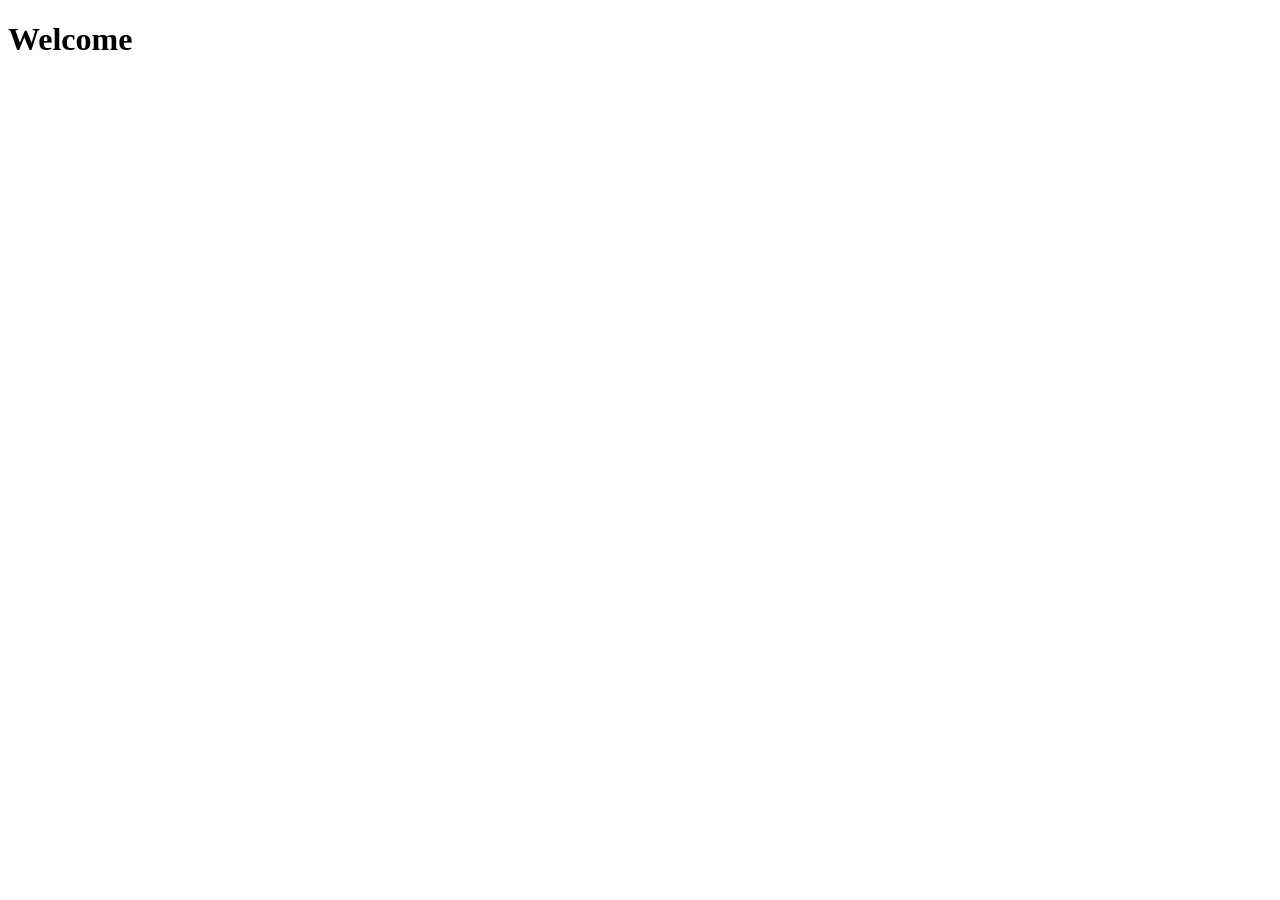
==== index.html @ 9cedde77 "initial commit" ====
<!DOCTYPE html>
<html lang="en">
<head>
    <meta charset="UTF-8">
    <meta name="viewport" content="width=device-width, initial-scale=1.0">
    <title>Maple Leaf Kitchen</title>
</head>
<body>
    <h1>Welcome</h1>





</body>
</html>
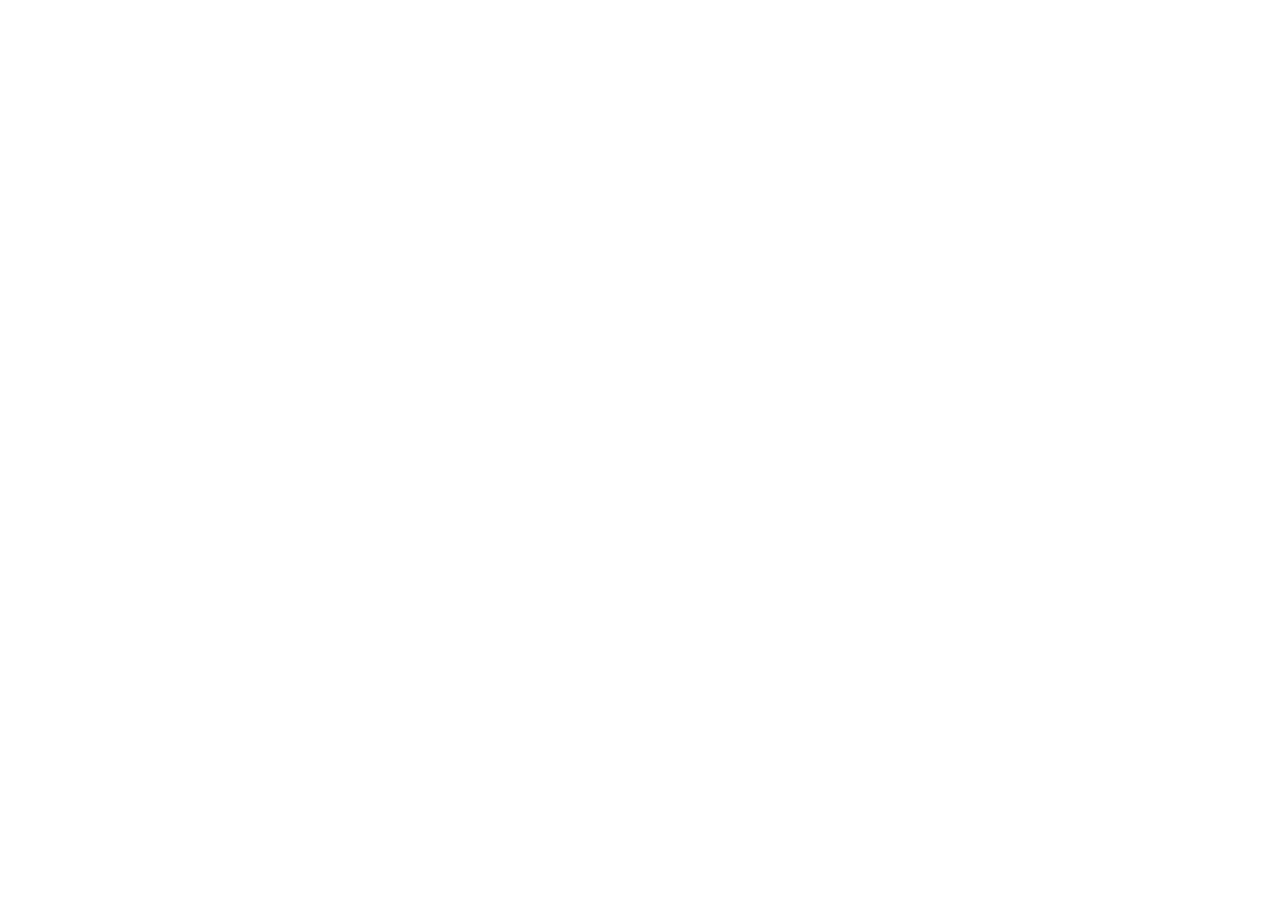
==== commit 672afc28: "Linked style.css to index.html" ====
--- a/index.html
+++ b/index.html
@@ -4,13 +4,12 @@
     <meta charset="UTF-8">
     <meta name="viewport" content="width=device-width, initial-scale=1.0">
     <title>Maple Leaf Kitchen</title>
+    <link rel="stylesheet" href="style.css">
 </head>
-<body>
-    <h1>Welcome</h1>
+<body> 
 
 
 
-
-
+    <script src="script.js"></script>
 </body>
-</html>
+</html>
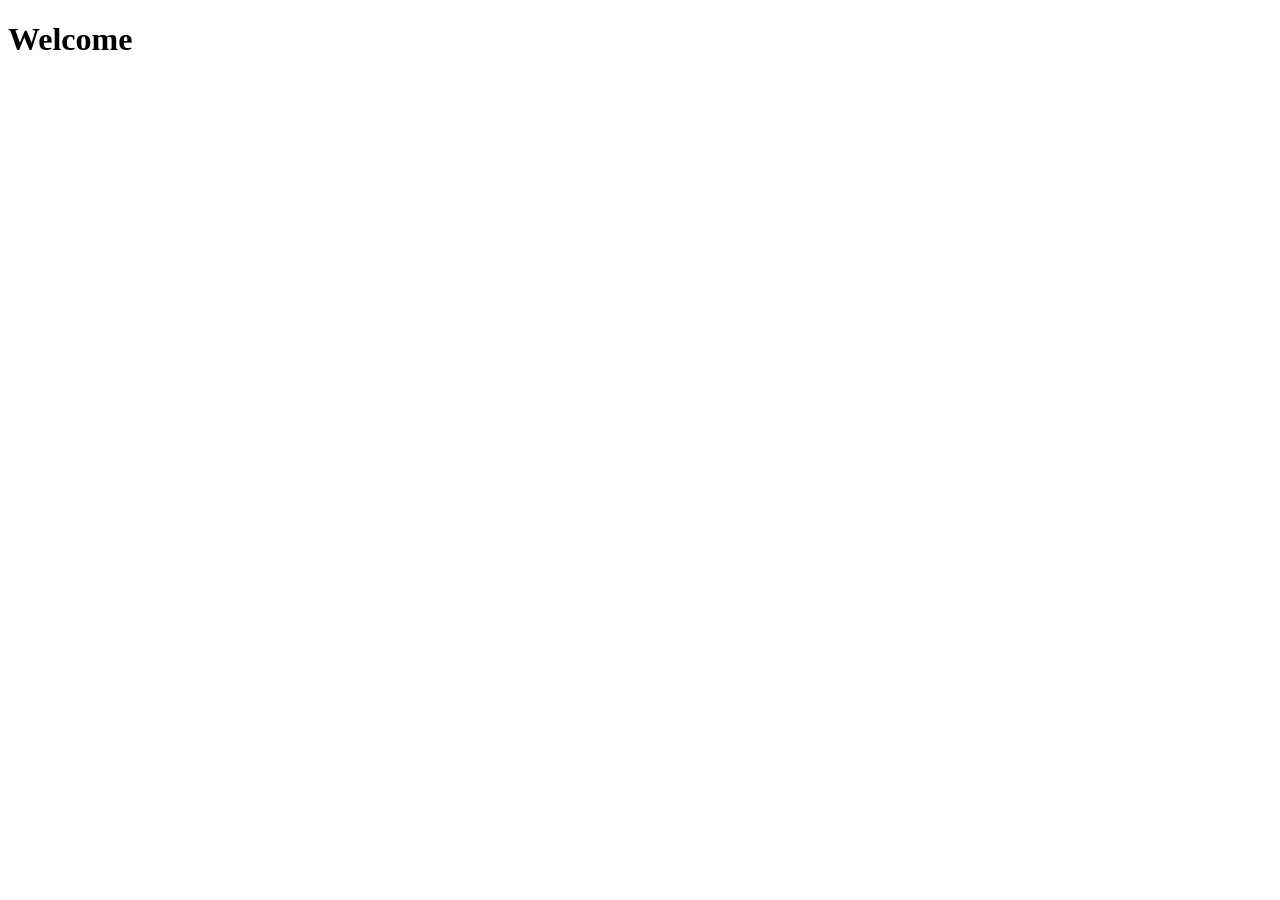
==== commit eb44a6ca: "Merge pull request #1 from njugunamark310-cloud/kamaru/index_page Kamaru/index page" ====
--- a/index.html
+++ b/index.html
@@ -4,12 +4,13 @@
     <meta charset="UTF-8">
     <meta name="viewport" content="width=device-width, initial-scale=1.0">
     <title>Maple Leaf Kitchen</title>
-    <link rel="stylesheet" href="style.css">
 </head>
-<body> 
+<body>
+    <h1>Welcome</h1>
 
 
 
-    <script src="script.js"></script>
+
+
 </body>
-</html>+</html>
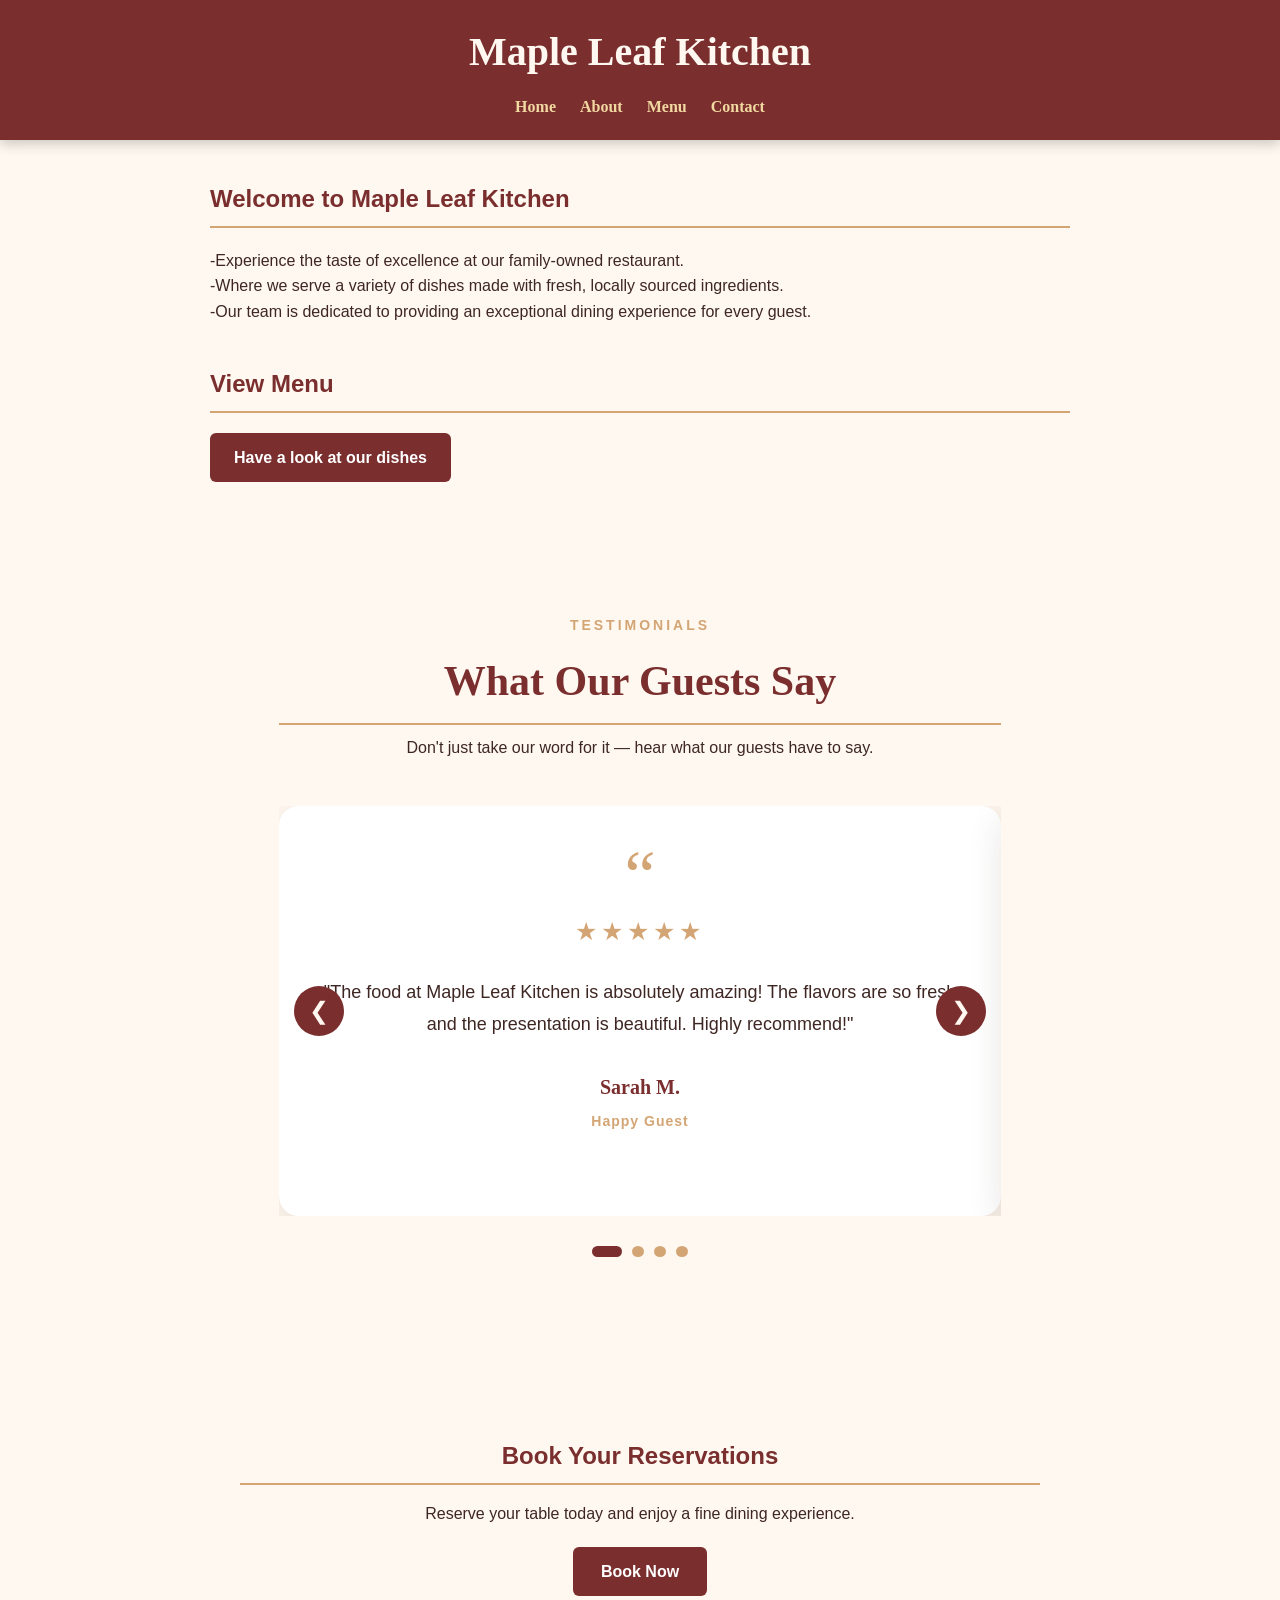
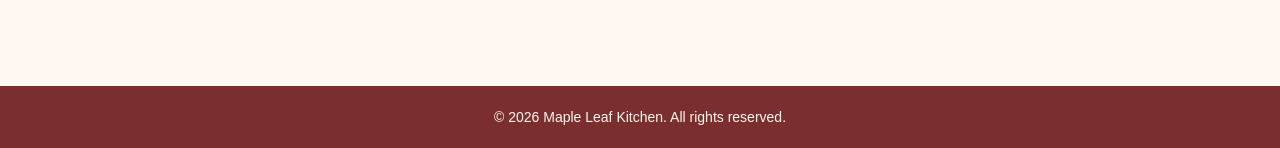
==== commit 6ac31ec5: "Rename homepage to index" ====
--- a/index.html
+++ b/index.html
@@ -1,16 +1,189 @@
-<!DOCTYPE html>
+ <!DOCTYPE html>
 <html lang="en">
 <head>
     <meta charset="UTF-8">
     <meta name="viewport" content="width=device-width, initial-scale=1.0">
     <title>Maple Leaf Kitchen</title>
+    <link rel="stylesheet" href="styles.css">
 </head>
+
 <body>
-    <h1>Welcome</h1>
+    <header>
+        <h1>Maple Leaf Kitchen</h1>
+    <nav>
+        <ul>
+            <li><a href="homepage.html">Home</a></li>
+            <li><a href="about.html">About</a></li>
+            <li><a href="menu.html">Menu</a></li>
+            <li><a href="contact.html">Contact</a></li>
+        </ul>
+    </nav>
+</header>
+
+<main>
+<section>
+    <h2>Welcome to Maple Leaf Kitchen</h2>
+    <p>-Experience the taste of excellence at our family-owned restaurant. <br> 
+        -Where we serve a variety of dishes made with fresh, locally sourced ingredients. <br>
+        -Our team is dedicated to providing an exceptional dining experience for every guest.</p>
+</section>
+
+<section>
+    <h2>View Menu</h2>
+    <a href="menu.html" class="menu button">Have a look at our dishes</a>
+</section>
+
+<section class="testimonials">
+
+    <div class="testimonial-heading">
+        <span>TESTIMONIALS</span>
+
+        <h2>What Our Guests Say</h2>
+
+        <p>
+            Don't just take our word for it —
+            hear what our guests have to say.
+        </p>
+    </div>
+ 
+
+    <div class="testimonial-slider-container">
+
+        <button class="slider-btn prev-btn" aria-label="Previous testimonial">
+            &#10094;
+        </button>
 
 
+        <div class="testimonial-slider">
 
+            <!-- Testimonial 1 -->
+            <div class="testimonial-card">
+
+                <div class="quote-icon">“</div>
+
+                <div class="stars">
+                    ★★★★★
+                </div>
+
+                <p>
+                    "The food at Maple Leaf Kitchen is absolutely amazing!
+                    The flavors are so fresh and the presentation is beautiful.
+                    Highly recommend!"
+                </p>
+
+                <div class="customer">
+                    <h3>Sarah M.</h3>
+                    <span>Happy Guest</span>
+                </div>
+
+            </div>
+
+
+            <!-- Testimonial 2 -->
+            <div class="testimonial-card">
+
+                <div class="quote-icon">“</div>
+
+                <div class="stars">
+                    ★★★★★
+                </div>
+
+                <p>
+                    "I had a wonderful dining experience at Maple Leaf Kitchen.
+                    The staff was friendly and attentive, and the food was delicious.
+                    I will definitely be coming back!"
+                </p>
+
+                <div class="customer">
+                    <h3>John D.</h3>
+                    <span>Jubilated Guest</span>
+                </div>
+
+            </div>
+
+
+            <!-- Testimonial 3 -->
+            <div class="testimonial-card">
+
+                <div class="quote-icon">“</div>
+
+                <div class="stars">
+                    ★★★★★
+                </div>
+
+                <p>
+                    "Maple Leaf Kitchen is my go-to restaurant for special occasions.
+                    The ambiance is cozy and inviting, and the food is always top-notch.
+                    I can't wait to return!"
+                </p>
+
+                <div class="customer">
+                    <h3>Emily R.</h3>
+                    <span>Thrilled Guest</span>
+                </div>
+
+            </div>
+
+
+            <!-- Testimonial 4 -->
+            <div class="testimonial-card">
+
+                <div class="quote-icon">“</div>
+
+                <div class="stars">
+                    ★★★★★
+                </div>
+
+                <p>
+                    "Every visit to Maple Leaf Kitchen is memorable.
+                    The service is excellent and the food never disappoints!"
+                </p>
+
+                <div class="customer">
+                    <h3>Michael K.</h3>
+                    <span>Delighted Guest</span>
+                </div>
+
+            </div>
+
+        </div>
+
+
+        <button class="slider-btn next-btn" aria-label="Next testimonial">
+            &#10095;
+        </button>
+
+    </div>
+
+
+    <div class="slider-dots">
+
+        <button class="dot active" data-slide="0"></button>
+
+        <button class="dot" data-slide="1"></button>
+
+        <button class="dot" data-slide="2"></button>
+
+        <button class="dot" data-slide="3"></button>
+
+    </div>
+</section>
+
+<section class="reservation-section">
+  <h2>Book Your Reservations</h2>
+  <p>Reserve your table today and enjoy a fine dining experience.</p>
+  <a href="contact.html" class="reservation-btn">Book Now</a>
+</section>
+
+
+</main>
+ 
+     <footer class="site-footer">
+        <p>&copy; 2026 Maple Leaf Kitchen. All rights reserved.</p>
+  </footer>
+   
+<script src="script.js"></script>
 
 
 </body>
-</html>
+</html>
--- a/styles.css
+++ b/styles.css
@@ -0,0 +1,807 @@
+/*=======================================
+   HOME PAGE
+======================================== */
+
+/* Home intro */
+#home p {
+  margin-top: 15px;
+  font-size: 18px;
+  color: #3e2723;
+}
+
+/* Menu button */
+ .menu.button {
+  display: inline-block;
+  background-color: #7a2e2e;   /* same as slider base */
+  color: #ffffff;              /* white text */
+  padding: 12px 24px;
+  border: none;
+  border-radius: 6px;
+  font-weight: bold;
+  text-decoration: none;
+  cursor: pointer;
+  transition: background 0.3s ease, transform 0.3s ease;
+}
+
+.menu.button:hover {
+  background-color: #d4a574;   /* gold-brown hover */
+  color: #ffffff;
+  transform: scale(1.05);
+}
+
+
+/* Reservation section */
+.reservation-section {
+  background-color: #fff8f0;   /* same as slider base */
+  padding: 30px;
+  text-align: center;
+  border-radius: 8px;
+}
+
+.reservation-section h2 {
+  color: #7a2e2e;
+  margin-bottom: 15px;
+}
+
+.reservation-section p {
+  margin-bottom: 20px;
+  color: #3e2723;
+}
+
+ .reservation-btn {
+  display: inline-block;
+  background-color: #7a2e2e;   /* same as slider base */
+  color: #ffffff;              /* white text */
+  padding: 12px 28px;
+  border: none;
+  border-radius: 6px;
+  font-weight: bold;
+  text-decoration: none;
+  cursor: pointer;
+  transition: background 0.3s ease, transform 0.3s ease;
+}
+
+.reservation-btn:hover {
+  background-color: #d4a574;   /* gold-brown hover */
+  color: #ffffff;
+  transform: scale(1.05);
+}
+
+
+
+/* ========================================
+   TESTIMONIALS
+======================================== */
+
+.testimonials {
+    padding: 90px 8%;
+    background: #fff8f0;
+    text-align: center;
+    overflow: hidden;
+    color: #3e2723;
+    font-family: 'Segoe UI', Arial, sans-serif;
+}
+
+
+/* ========================================
+   HEADING
+======================================== */
+
+.testimonial-heading span {
+    color: #d4a574;
+    font-size: 14px;
+    font-weight: 700;
+    letter-spacing: 3px;
+}
+
+.testimonial-heading h2 {
+    margin: 10px 0;
+    font-size: 42px;
+    color: #7a2e2e;
+    font-family: Georgia, serif;
+}
+
+.testimonial-heading p {
+    color: #3e2723;
+    max-width: 600px;
+    margin: 0 auto 45px;
+}
+
+
+/* ========================================
+   SLIDER
+======================================== */
+
+.testimonial-slider-container {
+    position: relative;
+    max-width: 900px;
+    margin: 0 auto;
+    overflow: hidden;
+}
+
+.testimonial-slider {
+    display: flex;
+    width: 100%;
+    transition: transform 0.6s ease-in-out;
+}
+
+.testimonial-card {
+    flex: 0 0 100%;
+    width: 100%;
+    box-sizing: border-box;
+
+    background: #ffffff;
+
+    padding: 50px 45px;
+
+    border-radius: 20px;
+
+    box-shadow: 0 10px 35px rgba(62, 39, 35, 0.12);
+}
+
+
+/* ========================================
+   QUOTE ICON
+======================================== */
+
+.quote-icon {
+    font-size: 70px;
+    line-height: 40px;
+
+    color: #d4a574;
+
+    font-family: Georgia, serif;
+}
+
+
+/* ========================================
+   STAR RATING
+======================================== */
+
+.stars {
+    color: #d4a574;
+
+    font-size: 25px;
+
+    letter-spacing: 4px;
+
+    margin: 15px 0 25px;
+}
+
+
+/* ========================================
+   TESTIMONIAL TEXT
+======================================== */
+
+.testimonial-card > p {
+    font-size: 18px;
+
+    line-height: 1.8;
+
+    color: #3e2723;
+
+    max-width: 750px;
+
+    margin: 0 auto;
+}
+
+
+/* ========================================
+   CUSTOMER
+======================================== */
+
+.customer {
+    margin-top: 30px;
+
+    text-align: center;
+}
+
+.customer h3 {
+    margin: 0 0 5px;
+
+    color: #7a2e2e;
+
+    font-size: 20px;
+
+    font-weight: 700;
+
+    font-family: Georgia, serif;
+}
+
+.customer span {
+    color: #d4a574;
+
+    font-size: 14px;
+
+    font-weight: 600;
+
+    letter-spacing: 1px;
+}
+
+
+/* ========================================
+   PREVIOUS / NEXT BUTTONS
+======================================== */
+
+.slider-btn {
+    position: absolute;
+
+    top: 50%;
+
+    transform: translateY(-50%);
+
+    width: 50px;
+    height: 50px;
+
+    border: none;
+
+    border-radius: 50%;
+
+    background: #7a2e2e;
+
+    color: #fff8f0;
+
+    font-size: 24px;
+
+    cursor: pointer;
+
+    z-index: 10;
+
+    display: flex;
+
+    align-items: center;
+
+    justify-content: center;
+
+    transition: background 0.3s ease,
+                transform 0.3s ease;
+}
+
+
+/* Hover */
+
+.slider-btn:hover {
+    background: #d4a574;
+
+    transform: translateY(-50%) scale(1.1);
+}
+
+
+/* Previous */
+
+.prev-btn {
+    left: 15px;
+}
+
+
+/* Next */
+
+.next-btn {
+    right: 15px;
+}
+
+
+/* ========================================
+   SLIDER DOTS
+======================================== */
+
+.slider-dots {
+    display: flex;
+
+    justify-content: center;
+
+    gap: 10px;
+
+    margin-top: 30px;
+}
+
+.dot {
+    width: 11px;
+    height: 11px;
+
+    border: none;
+
+    border-radius: 50%;
+
+    background: #d4a574;
+
+    cursor: pointer;
+
+    transition: width 0.3s ease,
+                background 0.3s ease;
+}
+
+
+/* Active dot */
+
+.dot.active {
+    width: 30px;
+
+    border-radius: 10px;
+
+    background: #7a2e2e;
+}
+
+
+/* ========================================
+   MOBILE
+======================================== */
+
+@media screen and (max-width: 768px) {
+
+    .testimonials {
+        padding: 70px 5%;
+    }
+
+    .testimonial-heading h2 {
+        font-size: 32px;
+    }
+
+    .testimonial-card {
+        padding: 40px 25px;
+    }
+
+    .testimonial-card > p {
+        font-size: 16px;
+    }
+
+    .slider-btn {
+        width: 40px;
+        height: 40px;
+
+        font-size: 18px;
+    }
+
+    .prev-btn {
+        left: 5px;
+    }
+
+    .next-btn {
+        right: 5px;
+    }
+
+}
+
+/*=======================================
+   CONTACT PAGE
+======================================== */
+#contact {
+  padding: 60px 40px;
+  background-color: #222;   /* cream background to match testimonials */
+  color: #fff;              /* dark brown text */
+}
+#contact h2 {
+  font-size: 32px;
+  text-align: center;
+  margin-bottom: 10px;
+}
+#contact > p {
+  text-align: center;
+  margin-bottom: 30px;
+  color: #bbb;              /* maroon text for emphasis */
+  font-size: 15px;
+}
+.contact-form {
+  max-width: 600px;
+  margin: 0 auto;
+}
+
+/* Contact form feedback message */
+#formMessage {
+  margin-top: 15px;
+  font-size: 16px;
+  font-weight: 600;
+  color: #7a2e2e;              /* maroon text for emphasis */
+  text-align: center;
+}
+
+/* Saved contact section */
+#saved-contact {
+  background-color: #fff8f0;   /* cream background to match testimonials */
+  border: 1px solid #d4a574;   /* gold accent border */
+  border-radius: 8px;
+  padding: 20px;
+  margin-top: 30px;
+  text-align: center;
+  font-family: 'Segoe UI', Arial, sans-serif;
+  color: #3e2723;              /* dark brown text */
+}
+
+#saved-contact h2 {
+  color: #7a2e2e;              /* maroon heading */
+  font-family: Georgia, serif;
+  margin-bottom: 10px;
+}
+
+#savedContactMessage {
+  font-size: 15px;
+  color: #3e2723;              /* dark brown for readability */
+  margin: 0;
+}
+
+
+.form-group {
+  margin-bottom: 20px;
+}
+.form-group label {
+  display: block;
+  margin-bottom: 6px;
+  font-family: 'Arial', sans-serif;
+  font-size: 14px;
+  color: #ddd;
+}.form-group input,
+.form-group textarea {
+  width: 100%;
+  padding: 12px 15px;
+  border: 2px solid #555;
+  border-radius: 6px;
+  background-color: #333;
+  color: #fff;
+  font-size: 15px;
+  font-family: 'Georgia', serif;
+}
+
+.form-group input:focus,
+.form-group textarea:focus {
+  border-color: #4d3825;
+  outline: none;
+  background-color: #3a3a3a;
+}button[type='submit'] {
+  display: block;
+  width: 100%;
+  padding: 14px;
+  background-color: #59422e;
+  color: #fff;
+  font-size: 16px;
+  font-weight: bold;
+  border: none;
+  border-radius: 6px;
+  cursor: pointer;
+  transition: 0.3s ease;
+}
+
+button[type='submit']:hover {
+  background-color: #53463c;
+}
+
+
+
+/*MAPLE LEAF KITCHEN MENU DESIGN*/
+/* Food Cards */
+/* Header */
+header{
+    background:#7a2e2e;
+    color:#fff8f0;
+    text-align:center;
+    padding:20px;
+    box-shadow:0 4px 12px rgba(0,0,0,.2);
+    font-family:Georgia, serif;
+}
+
+header h1{
+    margin:0;
+    font-size:2.5rem;
+    font-family:Georgia, serif;
+    color:#fff8f0;
+}
+
+nav ul{
+    display:flex;
+    justify-content:center;
+    gap:30px;
+    list-style:none;
+    padding:15px 0 0;
+    margin:0;
+}
+
+nav a{
+    color:#f2d9a1;
+    text-decoration:none;
+    font-weight:bold;
+    transition:.3s;
+}
+
+nav a:hover{
+    color:white;
+}
+/* Header */
+
+header{
+    background:#7a2e2e;
+    color:#fff8f0;
+    text-align:center;
+    padding:20px;
+    box-shadow:0 4px 12px rgba(0,0,0,.2);
+}
+
+header h1{
+    margin:0;
+    font-size:2.5rem;
+    font-family:Georgia, serif;
+    color:#fff8f0;
+}
+
+nav ul{
+    display:flex;
+    justify-content:center;
+    gap:30px;
+    list-style:none;
+    padding:15px 0 0;
+    margin:0;
+}
+
+nav a{
+    color:#f2d9a1;
+    text-decoration:none;
+    font-weight:bold;
+    transition:.3s;
+}
+
+nav a:hover{
+    color:white;
+}
+.section-heading{
+    text-align:center;
+}
+
+.section-heading img{
+    margin-top:15px;
+}
+/* Breakfast and Dinner section images */
+
+.menu-section > .contain > img,
+.section-heading img {
+
+    display: block;
+    margin: 20px auto;
+
+    width: 900px;
+    height: 240px;
+
+    object-fit: cover;
+
+    border-radius: 15px;
+    border: 4px solid #d4a574;
+
+    box-shadow: 0 8px 20px rgba(0,0,0,.25);
+
+    transition: .3s ease;
+}
+
+.menu-section > .contain > img:hover,
+.section-heading img:hover {
+
+    transform: scale(1.05);
+
+}
+
+
+.section-heading img{
+    width:100%;
+    max-width:2000px;
+    height:260px;
+    object-fit:cover;
+    border-radius:20px;
+    border:4px solid #d4a574;
+}
+
+.food-info {
+    background: #fff;
+    border: 2px solid #d4a574;
+    border-radius: 16px;
+    padding: 20px;
+    margin: 40px auto;
+    text-align: center;
+    box-shadow: 0 6px 18px rgba(0,0,0,0.12);
+    transition: all 0.3s ease;
+}
+
+.food-info:hover {
+    transform: translateY(-6px);
+    box-shadow: 0 12px 24px rgba(0,0,0,0.18);
+}
+/*food changes*/
+.food-info img {
+    width: 220px;
+    height: 180px;
+    object-fit: cover;
+    border-radius: 12px;
+    border: 3px solid #d4a574;
+    display: block;
+    margin: 15px auto;
+}
+.food-info h3{
+    color:#7a2e2e;
+    margin-top:15px;
+}
+/* buttons */
+.add-to-cart{
+    background:#7a2e2e;
+    color:#fff8f0;
+    border:none;
+    padding:12px 24px;
+    border-radius:8px;
+    cursor:pointer;
+    transition:.3s;
+}
+/* cart section */
+.add-to-cart:hover{
+    background:#3e2723;
+}
+.price{
+    color:#7a2e2e;
+    font-size:22px;
+    font-weight:bold;   
+}
+.cart-section{
+    background:white;
+    border:2px solid #d4a574;
+    border-radius:16px;
+    padding:25px;
+    margin-top:40px;
+}
+
+.cart-section h2{
+    color:#7a2e2e;
+}
+
+.cart-item{
+    border-bottom:1px solid #d4a574;
+    padding:15px 0;
+/* Menu form */
+}
+.add-menu-item{
+    background:white;
+    border:2px solid #d4a574;
+    border-radius:16px;
+    padding:25px;
+    margin-top:40px;
+}
+
+.add-menu-item h2{
+    color:#7a2e2e;
+}
+
+.add-menu-item input{
+    width:100%;
+    padding:12px;
+    margin:10px 0;
+    border:1px solid #d4a574;
+    border-radius:8px;
+}
+
+.add-menu-item button{
+    background:#7a2e2e;
+    color:#fff8f0;
+    border:none;
+    padding:12px 20px;
+    border-radius:8px;
+    cursor:pointer;
+}
+
+.add-menu-item button:hover{
+    background:#3e2723;
+    transform: translateY(-8px);
+    box-shadow: 0 15px 30px rgba(0,0,0,0.2);
+}
+
+ .site-footer {
+  background-color: #7a2e2e;   /* maroon base */
+  color: #fff8f0;              /* cream text */
+  text-align: center;
+  padding: 20px;
+  font-family: 'Segoe UI', Arial, sans-serif;
+  font-size: 14px;
+}
+
+.site-footer hr {
+  border: none;
+  border-top: 1px solid #d4a574; /* gold accent line */
+  margin-bottom: 10px;
+}
+
+.site-footer p {
+  margin: 0;
+  color: #fff8f0;              /* keep text cream for readability */
+}
+
+/*=======================================
+   ABOUT PAGE
+======================================== */
+
+
+
+
+
+
+
+/* Reset & base */
+* {
+  box-sizing: border-box;
+}
+
+body {
+  margin: 0;
+  padding: 0;
+  font-family: 'Segoe UI', Arial, sans-serif;
+  line-height: 1.6;
+  color: #3e2723;
+  background-color: #fff8f0;
+}
+
+/* Header & nav */
+header {
+  background-color: #7a2e2e;
+  color: #fff8f0;
+  padding: 20px;
+  text-align: center;
+}
+
+header h1 {
+  margin: 0 0 10px;
+  font-family: Georgia, serif;
+}
+
+nav ul {
+  list-style: none;
+  display: flex;
+  justify-content: center;
+  gap: 24px;
+  margin: 0;
+  padding: 0;
+}
+
+nav a {
+  color: #f2d9a1;
+  text-decoration: none;
+  font-weight: bold;
+}
+
+nav a:hover {
+  text-decoration: underline;
+}
+
+/* Main content */
+main {
+  max-width: 900px;
+  margin: 0 auto;
+  padding: 20px;
+}
+
+section {
+  margin-bottom: 40px;
+}
+
+section h2 {
+  color: #7a2e2e;
+  border-bottom: 2px solid #d4a574;
+  padding-bottom: 8px;
+}
+
+/* Team photos */
+.team-photos {
+  display: flex;
+  flex-wrap: wrap;
+  gap: 20px;
+  margin-top: 20px;
+}
+
+.team-photos figure {
+  margin: 0;
+  text-align: center;
+  width: 150px;
+}
+
+.team-photo {
+  width: 150px;
+  height: 150px;
+  object-fit: cover;
+  border-radius: 50%;
+  border: 3px solid #d4a574;
+}
+
+figcaption {
+  margin-top: 8px;
+  font-weight: bold;
+  color: #7a2e2e;
+}
